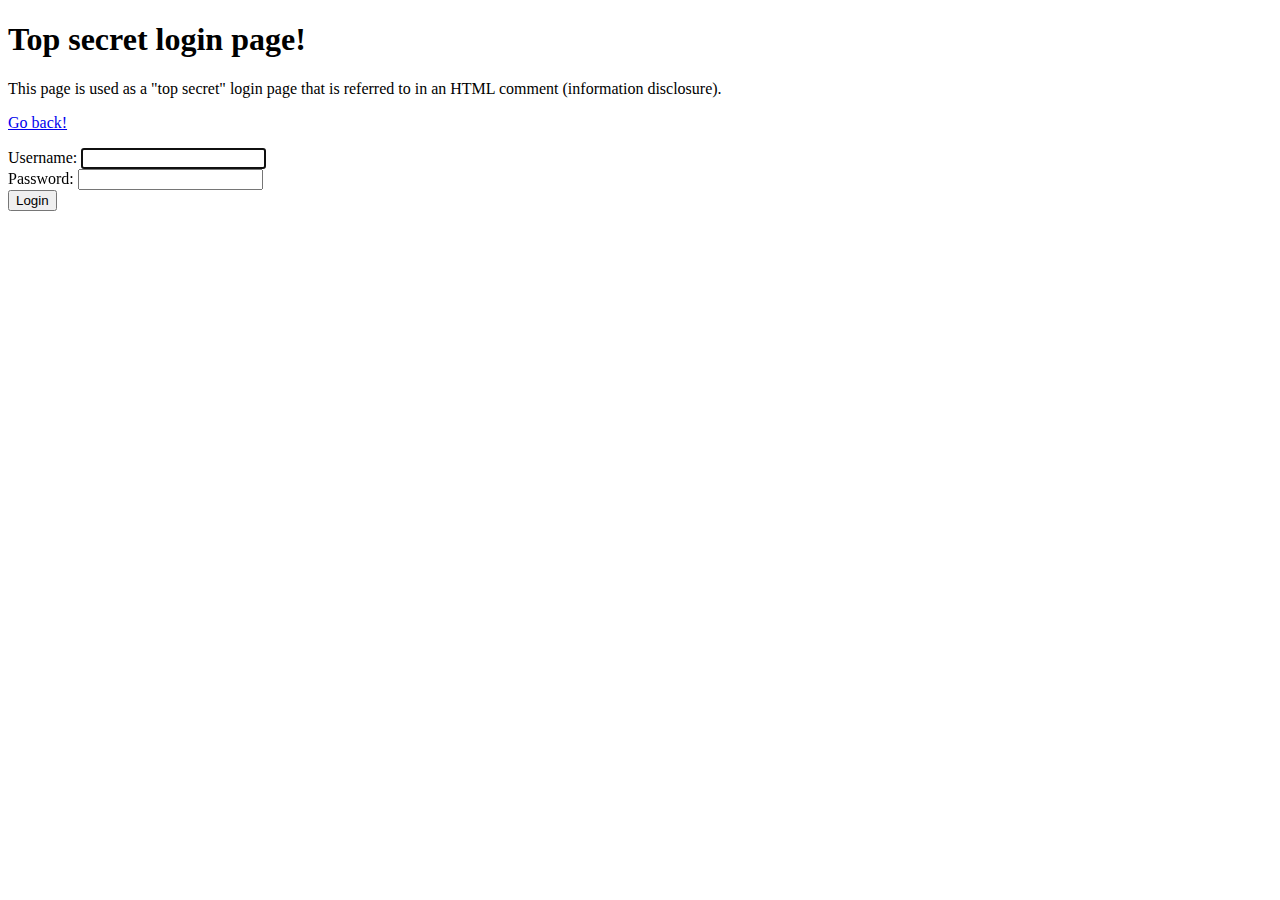
==== secret-login-page.html @ 737df349 "Create secret-login-page.html" ====
<!DOCTYPE html>
<html lang="en">
<head>
    <meta charset="utf-8">
    <meta name="viewport" content="width=device-width, initial-scale=1">
    <title>Mike Is Evil? Login page</title>
    <link rel="stylesheet" type="text/css" href="css/style.css">
    <link href="https://fonts.googleapis.com/css?family=Germania+One|Open+Sans:300" rel="stylesheet">
    <link rel="apple-touch-icon" sizes="180x180" href="/apple-touch-icon.png">
    <link rel="icon" type="image/png" sizes="32x32" href="/favicon-32x32.png">
    <link rel="icon" type="image/png" sizes="16x16" href="/favicon-16x16.png">
    <link rel="manifest" href="/site.webmanifest">
    <link rel="mask-icon" href="/safari-pinned-tab.svg" color="#293743">
    <meta name="msapplication-TileColor" content="#293743">
    <meta name="theme-color" content="#293743">
</head>
<body>
    <div class="site-wrapper">
        <header class="site-header">
            <h1 class="site-title">Top secret <span class="second-line">login page!</span></h1>
        </header>
        <main class="main-content">
            <p>This page is used as a "top secret" login page that is referred to in an HTML comment (information disclosure).</p>
            <p><a href="javascript:history.back()">Go back!</a></p>
            <form action="secret-login-page.html" method="post">
              <div>
                <label for="username">Username:</label>
                <input type="text" id="username" name="username" autofocus required>
              </div>
              <div>
                <label for="password">Password:</label>
                <input type="password" id="password" name="password" required>
              </div>
              <div>
                <button type="submit" name="login_submit">Login</button>
              </div>
            </form>
        </main>
    </div>
</body>
</html>
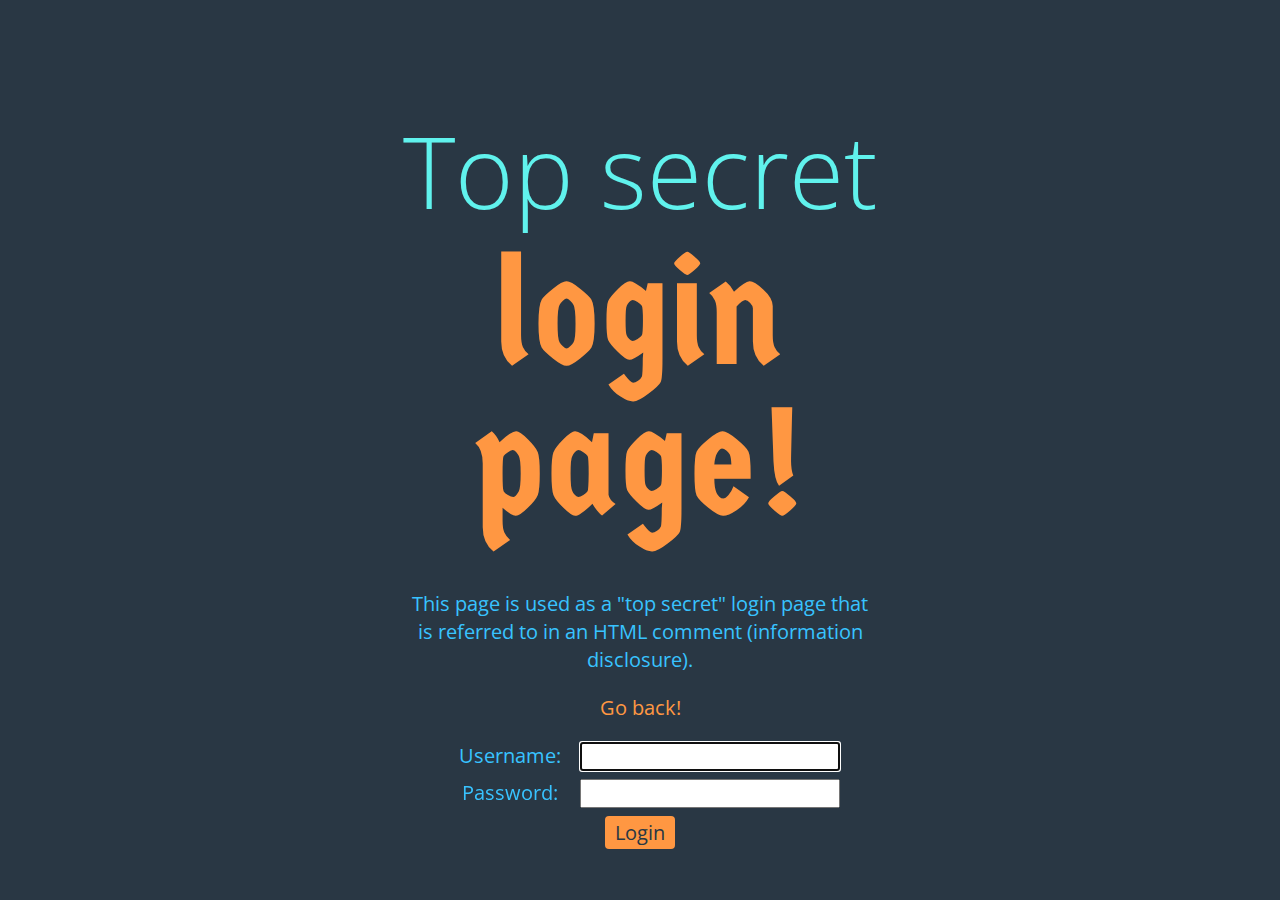
==== commit 0f146f8a: "Fixed secret login form styling" ====
--- a/secret-login-page.html
+++ b/secret-login-page.html
@@ -22,17 +22,17 @@
         <main class="main-content">
             <p>This page is used as a "top secret" login page that is referred to in an HTML comment (information disclosure).</p>
             <p><a href="javascript:history.back()">Go back!</a></p>
-            <form action="secret-login-page.html" method="post">
-              <div>
-                <label for="username">Username:</label>
+            <form id="login-form" action="secret-login-page.html" method="post" class="form">
+              <div class="form__field-group">
+                <label class="form__label--fixed-width" for="username">Username:</label>
                 <input type="text" id="username" name="username" autofocus required>
               </div>
-              <div>
-                <label for="password">Password:</label>
+              <div class="form__field-group">
+                <label class="form__label--fixed-width" for="password">Password:</label>
                 <input type="password" id="password" name="password" required>
               </div>
-              <div>
-                <button type="submit" name="login_submit">Login</button>
+              <div class="form__field-group">
+                <button class="form__button form__button--primary" type="submit" name="login_submit">Login</button>
               </div>
             </form>
         </main>
--- a/css/style.css
+++ b/css/style.css
@@ -0,0 +1 @@
+/*! normalize.css v8.0.1 | MIT License | github.com/necolas/normalize.css */html{line-height:1.15;-webkit-text-size-adjust:100%}body{margin:0}main{display:block}h1{font-size:2em;margin:.67em 0}hr{box-sizing:content-box;height:0;overflow:visible}pre{font-family:monospace,monospace;font-size:1em}a{background-color:rgba(0,0,0,0)}abbr[title]{border-bottom:none;text-decoration:underline;-webkit-text-decoration:underline dotted;text-decoration:underline dotted}b,strong{font-weight:bolder}code,kbd,samp{font-family:monospace,monospace;font-size:1em}small{font-size:80%}sub,sup{font-size:75%;line-height:0;position:relative;vertical-align:baseline}sub{bottom:-0.25em}sup{top:-0.5em}img{border-style:none}button,input,optgroup,select,textarea{font-family:inherit;font-size:100%;line-height:1.15;margin:0}button,input{overflow:visible}button,select{text-transform:none}button,[type=button],[type=reset],[type=submit]{-webkit-appearance:button}button::-moz-focus-inner,[type=button]::-moz-focus-inner,[type=reset]::-moz-focus-inner,[type=submit]::-moz-focus-inner{border-style:none;padding:0}button:-moz-focusring,[type=button]:-moz-focusring,[type=reset]:-moz-focusring,[type=submit]:-moz-focusring{outline:1px dotted ButtonText}fieldset{padding:.35em .75em .625em}legend{box-sizing:border-box;color:inherit;display:table;max-width:100%;padding:0;white-space:normal}progress{vertical-align:baseline}textarea{overflow:auto}[type=checkbox],[type=radio]{box-sizing:border-box;padding:0}[type=number]::-webkit-inner-spin-button,[type=number]::-webkit-outer-spin-button{height:auto}[type=search]{-webkit-appearance:textfield;outline-offset:-2px}[type=search]::-webkit-search-decoration{-webkit-appearance:none}::-webkit-file-upload-button{-webkit-appearance:button;font:inherit}details{display:block}summary{display:list-item}template{display:none}[hidden]{display:none}html{font-size:62.5%}html *{box-sizing:border-box}body{font-size:2em;font-family:"Open Sans",sans-serif;text-align:center;line-height:1.4;background-color:#293744;color:#60f2ed}body em{color:#60f2ed;font-style:normal;font-family:"Germania One",cursive;text-transform:uppercase}body a{color:#ff9742;text-decoration:none}body a:hover,body a:focus{color:#c25700;-webkit-text-decoration:underline 2px dotted #c25700;text-decoration:underline 2px dotted #c25700;text-underline-offset:.2em;outline:none}body .site-wrapper{max-width:500px;margin:0 auto}body .site-wrapper .site-header .site-title{margin:1em 0 .5em;font-size:4em;font-weight:300}body .site-wrapper .site-header .site-title .second-line{display:block;font-size:1.5em;font-weight:normal;font-family:"Germania One",cursive;letter-spacing:.02em;line-height:1;color:#ff9742}body .site-wrapper .main-content{padding:0 1em;color:#38c3ff}body .site-wrapper .site-footer{padding:1em}body .form .form__field-group{display:flex;flex-direction:row;justify-content:center;margin:.4em 0}body .form .form__field-group .form__label--fixed-width{flex-basis:7em}body .form .form__button{padding:.25em .5em;border:1px solid #fff;border-radius:.2em;color:#fff;background-color:#293744}body .form .form__button.form__button--primary{color:#293744;background-color:#ff9742;border:none}@media only screen and (min-width: 500px){body .site-wrapper .site-header .site-title{font-size:5em}}/*# sourceMappingURL=style.css.map */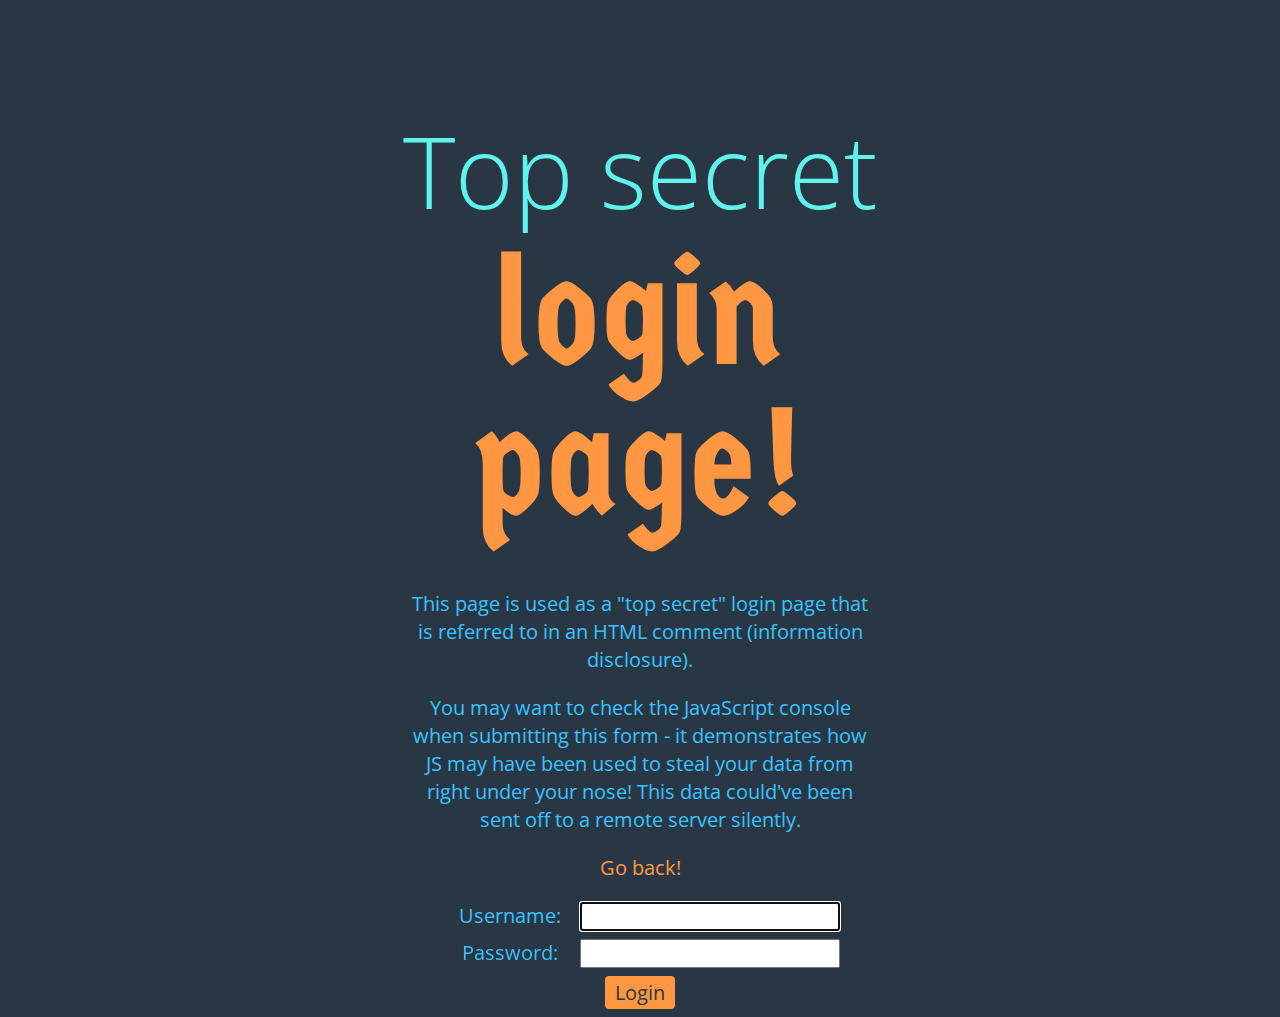
==== commit d1a8f954: "Update secret-login-page.html" ====
--- a/secret-login-page.html
+++ b/secret-login-page.html
@@ -21,6 +21,7 @@
         </header>
         <main class="main-content">
             <p>This page is used as a "top secret" login page that is referred to in an HTML comment (information disclosure).</p>
+            <p>You may want to check the JavaScript console when submitting this form - it demonstrates how JS may have been used to steal your data from right under your nose! This data could've been sent off to a remote server silently.</p>
             <p><a href="javascript:history.back()">Go back!</a></p>
             <form id="login-form" action="secret-login-page.html" method="post" class="form">
               <div class="form__field-group">
@@ -37,5 +38,34 @@
             </form>
         </main>
     </div>
+
+    <script>
+
+      // Login form submission JS
+      (() => {
+
+        // Get login form and cancel if it ain't exist
+        const loginForm = document.getElementById("login-form")
+
+        if (!loginForm) return
+
+        loginForm.addEventListener("submit", (ev) => {
+
+          // Cancel submit
+          ev.preventDefault()
+
+          // Evil message
+          const msg = document.createElement("p")
+          msg.classList.add("message", "message--success")
+          msg.appendChild(document.createTextNode("Thanks for your login details! Mwahahaha! 😈😈😈😈"))
+
+          // Show message, remove form contents
+          loginForm.replaceChildren(msg)
+
+        })
+
+      })()
+
+    </script>
 </body>
 </html>
--- a/css/style.css
+++ b/css/style.css
@@ -1 +1 @@
-/*! normalize.css v8.0.1 | MIT License | github.com/necolas/normalize.css */html{line-height:1.15;-webkit-text-size-adjust:100%}body{margin:0}main{display:block}h1{font-size:2em;margin:.67em 0}hr{box-sizing:content-box;height:0;overflow:visible}pre{font-family:monospace,monospace;font-size:1em}a{background-color:rgba(0,0,0,0)}abbr[title]{border-bottom:none;text-decoration:underline;-webkit-text-decoration:underline dotted;text-decoration:underline dotted}b,strong{font-weight:bolder}code,kbd,samp{font-family:monospace,monospace;font-size:1em}small{font-size:80%}sub,sup{font-size:75%;line-height:0;position:relative;vertical-align:baseline}sub{bottom:-0.25em}sup{top:-0.5em}img{border-style:none}button,input,optgroup,select,textarea{font-family:inherit;font-size:100%;line-height:1.15;margin:0}button,input{overflow:visible}button,select{text-transform:none}button,[type=button],[type=reset],[type=submit]{-webkit-appearance:button}button::-moz-focus-inner,[type=button]::-moz-focus-inner,[type=reset]::-moz-focus-inner,[type=submit]::-moz-focus-inner{border-style:none;padding:0}button:-moz-focusring,[type=button]:-moz-focusring,[type=reset]:-moz-focusring,[type=submit]:-moz-focusring{outline:1px dotted ButtonText}fieldset{padding:.35em .75em .625em}legend{box-sizing:border-box;color:inherit;display:table;max-width:100%;padding:0;white-space:normal}progress{vertical-align:baseline}textarea{overflow:auto}[type=checkbox],[type=radio]{box-sizing:border-box;padding:0}[type=number]::-webkit-inner-spin-button,[type=number]::-webkit-outer-spin-button{height:auto}[type=search]{-webkit-appearance:textfield;outline-offset:-2px}[type=search]::-webkit-search-decoration{-webkit-appearance:none}::-webkit-file-upload-button{-webkit-appearance:button;font:inherit}details{display:block}summary{display:list-item}template{display:none}[hidden]{display:none}html{font-size:62.5%}html *{box-sizing:border-box}body{font-size:2em;font-family:"Open Sans",sans-serif;text-align:center;line-height:1.4;background-color:#293744;color:#60f2ed}body em{color:#60f2ed;font-style:normal;font-family:"Germania One",cursive;text-transform:uppercase}body a{color:#ff9742;text-decoration:none}body a:hover,body a:focus{color:#c25700;-webkit-text-decoration:underline 2px dotted #c25700;text-decoration:underline 2px dotted #c25700;text-underline-offset:.2em;outline:none}body .site-wrapper{max-width:500px;margin:0 auto}body .site-wrapper .site-header .site-title{margin:1em 0 .5em;font-size:4em;font-weight:300}body .site-wrapper .site-header .site-title .second-line{display:block;font-size:1.5em;font-weight:normal;font-family:"Germania One",cursive;letter-spacing:.02em;line-height:1;color:#ff9742}body .site-wrapper .main-content{padding:0 1em;color:#38c3ff}body .site-wrapper .site-footer{padding:1em}body .form .form__field-group{display:flex;flex-direction:row;justify-content:center;margin:.4em 0}body .form .form__field-group .form__label--fixed-width{flex-basis:7em}body .form .form__button{padding:.25em .5em;border:1px solid #fff;border-radius:.2em;color:#fff;background-color:#293744}body .form .form__button.form__button--primary{color:#293744;background-color:#ff9742;border:none}@media only screen and (min-width: 500px){body .site-wrapper .site-header .site-title{font-size:5em}}/*# sourceMappingURL=style.css.map */+/*! normalize.css v8.0.1 | MIT License | github.com/necolas/normalize.css */html{line-height:1.15;-webkit-text-size-adjust:100%}body{margin:0}main{display:block}h1{font-size:2em;margin:.67em 0}hr{box-sizing:content-box;height:0;overflow:visible}pre{font-family:monospace,monospace;font-size:1em}a{background-color:rgba(0,0,0,0)}abbr[title]{border-bottom:none;text-decoration:underline;-webkit-text-decoration:underline dotted;text-decoration:underline dotted}b,strong{font-weight:bolder}code,kbd,samp{font-family:monospace,monospace;font-size:1em}small{font-size:80%}sub,sup{font-size:75%;line-height:0;position:relative;vertical-align:baseline}sub{bottom:-0.25em}sup{top:-0.5em}img{border-style:none}button,input,optgroup,select,textarea{font-family:inherit;font-size:100%;line-height:1.15;margin:0}button,input{overflow:visible}button,select{text-transform:none}button,[type=button],[type=reset],[type=submit]{-webkit-appearance:button}button::-moz-focus-inner,[type=button]::-moz-focus-inner,[type=reset]::-moz-focus-inner,[type=submit]::-moz-focus-inner{border-style:none;padding:0}button:-moz-focusring,[type=button]:-moz-focusring,[type=reset]:-moz-focusring,[type=submit]:-moz-focusring{outline:1px dotted ButtonText}fieldset{padding:.35em .75em .625em}legend{box-sizing:border-box;color:inherit;display:table;max-width:100%;padding:0;white-space:normal}progress{vertical-align:baseline}textarea{overflow:auto}[type=checkbox],[type=radio]{box-sizing:border-box;padding:0}[type=number]::-webkit-inner-spin-button,[type=number]::-webkit-outer-spin-button{height:auto}[type=search]{-webkit-appearance:textfield;outline-offset:-2px}[type=search]::-webkit-search-decoration{-webkit-appearance:none}::-webkit-file-upload-button{-webkit-appearance:button;font:inherit}details{display:block}summary{display:list-item}template{display:none}[hidden]{display:none}html{font-size:62.5%}html *{box-sizing:border-box}body{font-size:2em;font-family:"Open Sans",sans-serif;text-align:center;line-height:1.4;background-color:#293744;color:#60f2ed}body em{color:#60f2ed;font-style:normal;font-family:"Germania One",cursive;text-transform:uppercase}body a{color:#ff9742;text-decoration:none}body a:hover,body a:focus{color:#c25700;-webkit-text-decoration:underline 2px dotted #c25700;text-decoration:underline 2px dotted #c25700;text-underline-offset:.2em;outline:none}body .site-wrapper{max-width:500px;margin:0 auto}body .site-wrapper .site-header .site-title{margin:1em 0 .5em;font-size:4em;font-weight:300}body .site-wrapper .site-header .site-title .second-line{display:block;font-size:1.5em;font-weight:normal;font-family:"Germania One",cursive;letter-spacing:.02em;line-height:1;color:#ff9742}body .site-wrapper .main-content{padding:0 1em;color:#38c3ff}body .site-wrapper .site-footer{padding:1em}body .form .form__field-group{display:flex;flex-direction:row;justify-content:center;margin:.4em 0}body .form .form__field-group .form__label--fixed-width{flex-basis:7em}body .form .form__button{padding:.25em .5em;border:1px solid #fff;border-radius:.2em;color:#fff;background-color:#293744}body .form .form__button.form__button--primary{color:#293744;background-color:#ff9742;border:none}.message{margin:1em 0;padding:.8em 1.6em;border-radius:.3em}.message.message--info{color:#005499;background-color:#99d1ff}.message.message--success{color:#1d6600;background-color:#c1e6b3}.message.message--warning{color:#ad7400;background-color:#fd9}.message.message--error{color:#b31b00;background-color:#eccbc6}@media only screen and (min-width: 500px){body .site-wrapper .site-header .site-title{font-size:5em}}/*# sourceMappingURL=style.css.map */